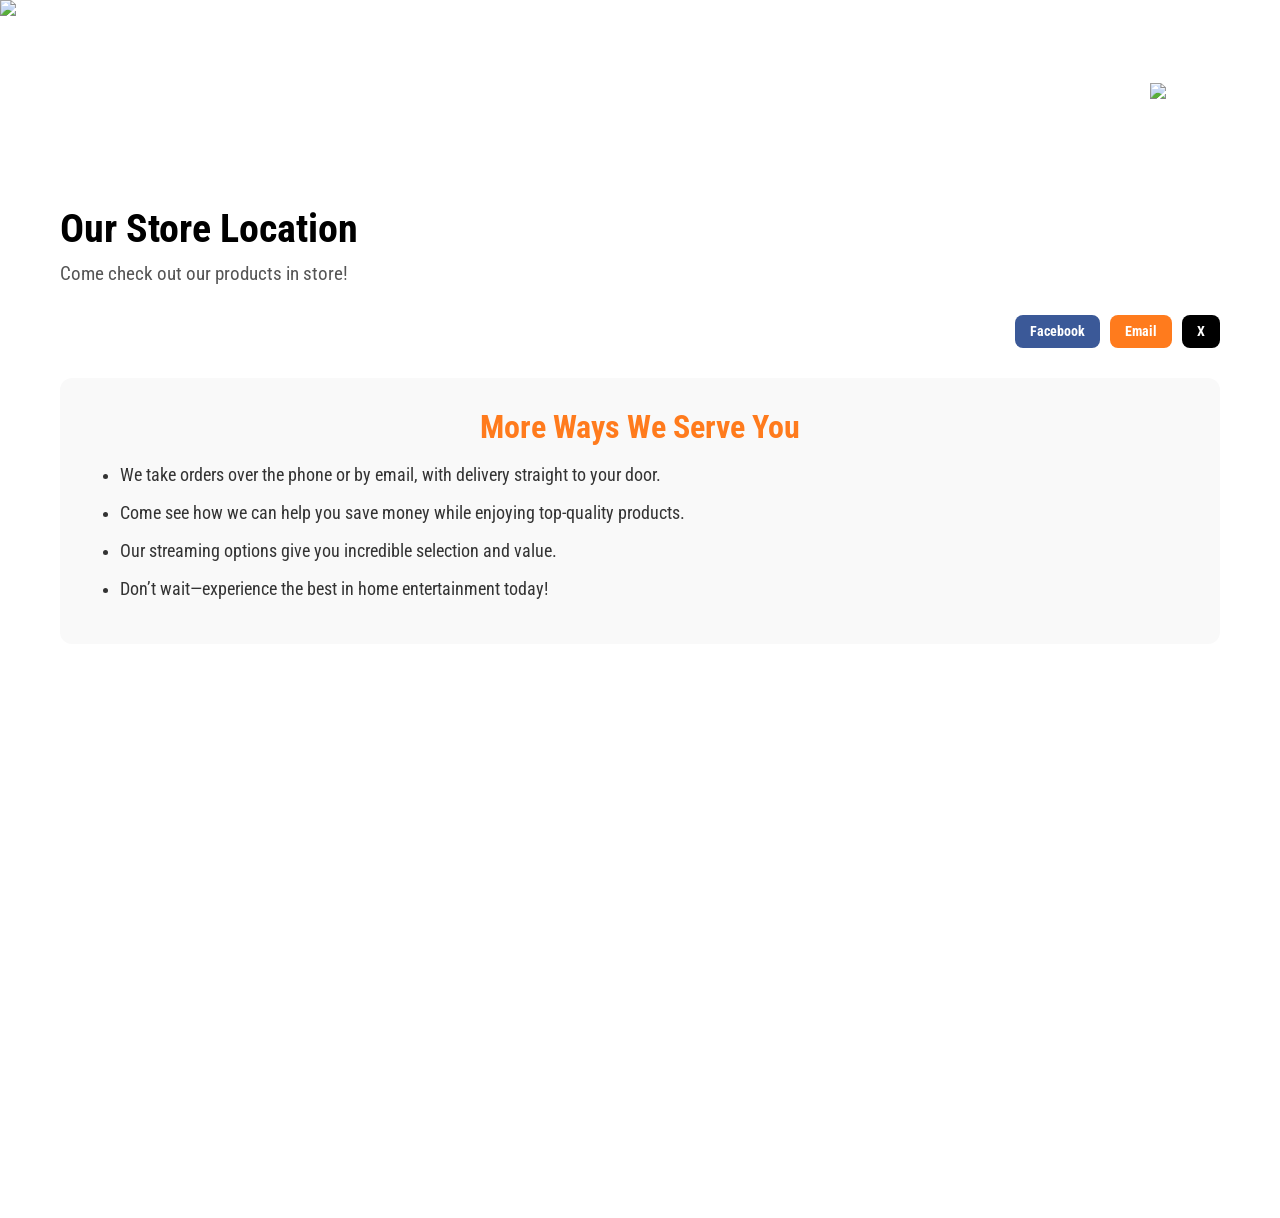
==== index.html @ 9fe16773 "Add files via upload" ====
<!DOCTYPE html>
<html lang="en">
<head>
  <meta charset="UTF-8">
  <meta name="viewport" content="width=device-width, initial-scale=1.0">
  <title>UPR Home Systems</title>

  <!-- Google Font: Roboto Condensed -->
  <link href="https://fonts.googleapis.com/css2?family=Roboto+Condensed:wght@400;700&display=swap" rel="stylesheet">

  <!-- CSS -->
  <link rel="stylesheet" href="style.css">
</head>
<body>

  <!-- HEADER -->
  <header class="header">
    <div class="header-content">

      <!-- LOGO FIXED TOP LEFT -->
      <img src="images/logo.png" alt="UPR Home Systems Logo" class="logo-top-left">

      <!-- HEADER TEXT (NEXT TO LOGO) -->
      <div class="header-left">
        <div class="header-text">
          <h1>UPR Home Systems</h1>
          <p class="slogan">Smart Starts Here</p>
        </div>
      </div>

      <!-- DEVICE IMAGE (RIGHT) -->
      <div class="header-right">
        <img src="images/device.webp" alt="UPR Device" class="device-image">
      </div>

    </div>
  </header>

  <!-- MAIN CONTENT -->
  <main class="main">
    <h2>Our Store Location</h2>
    <p>Come check out our products in store!</p>

    <!-- SOCIAL BUTTONS -->
    <div class="social-buttons">
      <a href="https://www.facebook.com/UPRHome/" target="_blank" class="social-btn facebook">Facebook</a>
      <a href="mailto:info@uprhomesystems.com" class="social-btn email">Email</a>
      <a href="https://x.com/UPRhome" target="_blank" class="social-btn xbtn">X</a>
    </div>

    <!-- INFO SECTION -->
    <section class="info-section">
      <h3>More Ways We Serve You</h3>
      <ul>
        <li>We take orders over the phone or by email, with delivery straight to your door.</li>
        <li>Come see how we can help you save money while enjoying top-quality products.</li>
        <li>Our streaming options give you incredible selection and value.</li>
        <li>Don’t wait—experience the best in home entertainment today!</li>
      </ul>
    </section>

    <!-- Map Section -->
    <div class="map-container">
      <iframe
        src="https://www.google.com/maps/embed?pb=!1m18!1m12!1m3!1d2886.9881131320267!2d-79.88397042346945!3d43.64841565273974!2m3!1f0!2f0!3f0!3m2!1i1024!2i768!4f13.1!3m3!1m2!1s0x882b12ab77e87029%3A0xb8dd70e361a94c1b!2sUPR%20Home%20Entertainment%20Systems!5e0!3m2!1sen!2sca!4v1768614937478!5m2!1sen!2sca"
        width="100%" height="500" style="border:0;" allowfullscreen="" loading="lazy" referrerpolicy="no-referrer-when-downgrade">
      </iframe>
    </div>

  </main>

  <script src="script.js"></script>
</body>
</html>
---- style.css ----
/* RESET DEFAULT STYLES */
* {
  box-sizing: border-box;
  margin: 0;
  padding: 0;
  font-family: 'Roboto Condensed', sans-serif;
}

body {
  margin: 0;
  padding: 0;
}

/* HEADER */
.header {
  background: url('images/Header_background.JPG') no-repeat center center;
  background-size: cover;
  padding: 40px 20px;
  position: relative;
  color: white;
}

/* HEADER CONTENT */
.header-content {
  max-width: 1200px;
  margin: auto;
  display: flex;
  align-items: center;
  justify-content: space-between;
  flex-wrap: wrap;
}

/* LOGO FIXED TOP LEFT */
.logo-top-left {
  position: fixed;
  top: 0;
  left: 0;
  height: 55px;
  width: auto;
  z-index: 1000;
  margin: 0;
  padding: 0;
}

/* HEADER TEXT */
.header-left {
  display: flex;
  align-items: center;
  gap: 15px;
  color: white;
  margin-left: 70px; /* space from logo */
}

.header-text h1 {
  font-weight: 700;
  font-size: 3rem;
}

.slogan {
  font-weight: 400;
  font-size: 1.5rem;
  opacity: 0.9;
}

/* DEVICE IMAGE */
.header-right {
  margin-top: 20px;
}

.device-image {
  max-width: 400px;
  width: 100%;
  height: auto;
}

/* MAIN CONTENT */
.main {
  background: white;
  padding: 40px 20px;
  max-width: 1200px;
  margin: auto;
}

.main h2 {
  margin-bottom: 10px;
  font-size: 2.5rem;
}

.main p {
  margin-bottom: 30px;
  font-size: 1.2rem;
  color: #555;
}

/* SOCIAL BUTTONS */
.social-buttons {
  display: flex;
  justify-content: flex-end; /* aligns to top-right */
  gap: 10px;
  margin-bottom: 20px;
}

.social-btn {
  padding: 8px 15px;
  border-radius: 8px;
  text-decoration: none;
  color: white;
  font-weight: bold;
  font-size: 0.9rem;
  transition: 0.2s ease;
}

/* Facebook */
.social-btn.facebook {
  background: #3b5998;
}

.social-btn.facebook:hover {
  background: #2d4373;
}

/* Email */
.social-btn.email {
  background: #ff7b1d;
}

.social-btn.email:hover {
  background: #e76a00;
}

/* X Button (replacing Twitter) */
.social-btn.xbtn {
  background: #000000; /* black */
}

.social-btn.xbtn:hover {
  background: #222222; /* slightly lighter black on hover */
}

/* INFO SECTION */
.info-section {
  background: #f9f9f9; /* light gray */
  padding: 30px 20px;
  margin-top: 30px;
  border-radius: 12px;
}

.info-section h3 {
  font-size: 2rem;
  margin-bottom: 15px;
  color: #ff7b1d;
  text-align: center;
}

.info-section ul {
  list-style-type: disc;
  padding-left: 40px;
  color: #333;
  font-size: 1.1rem;
  line-height: 1.6;
}

.info-section ul li {
  margin-bottom: 10px;
}

/* MAP SECTION */
.map-container {
  margin-top: 30px;
  border-radius: 12px;
  overflow: hidden;
}

.map-container iframe {
  border: 0;
  width: 100%;
  height: 500px;
  border-radius: 12px;
}

/* MOBILE ADJUSTMENTS */
@media (max-width: 768px) {
  .header-content {
    flex-direction: column;
    align-items: flex-start;
  }

  .header-right {
    margin-top: 30px;
    align-self: center;
  }

  .header-left {
    margin-left: 0;
  }

  .device-image {
    max-width: 300px;
  }

  .main h2 {
    font-size: 2rem;
  }

  .main p {
    font-size: 1rem;
  }

  .social-buttons {
    justify-content: flex-start;
    flex-wrap: wrap;
  }

  .social-btn {
    font-size: 0.8rem;
    padding: 6px 12px;
  }

  .info-section h3 {
    font-size: 1.7rem;
  }

  .info-section ul {
    font-size: 1rem;
    padding-left: 20px;
  }

  .map-container iframe {
    height: 300px;
  }
}
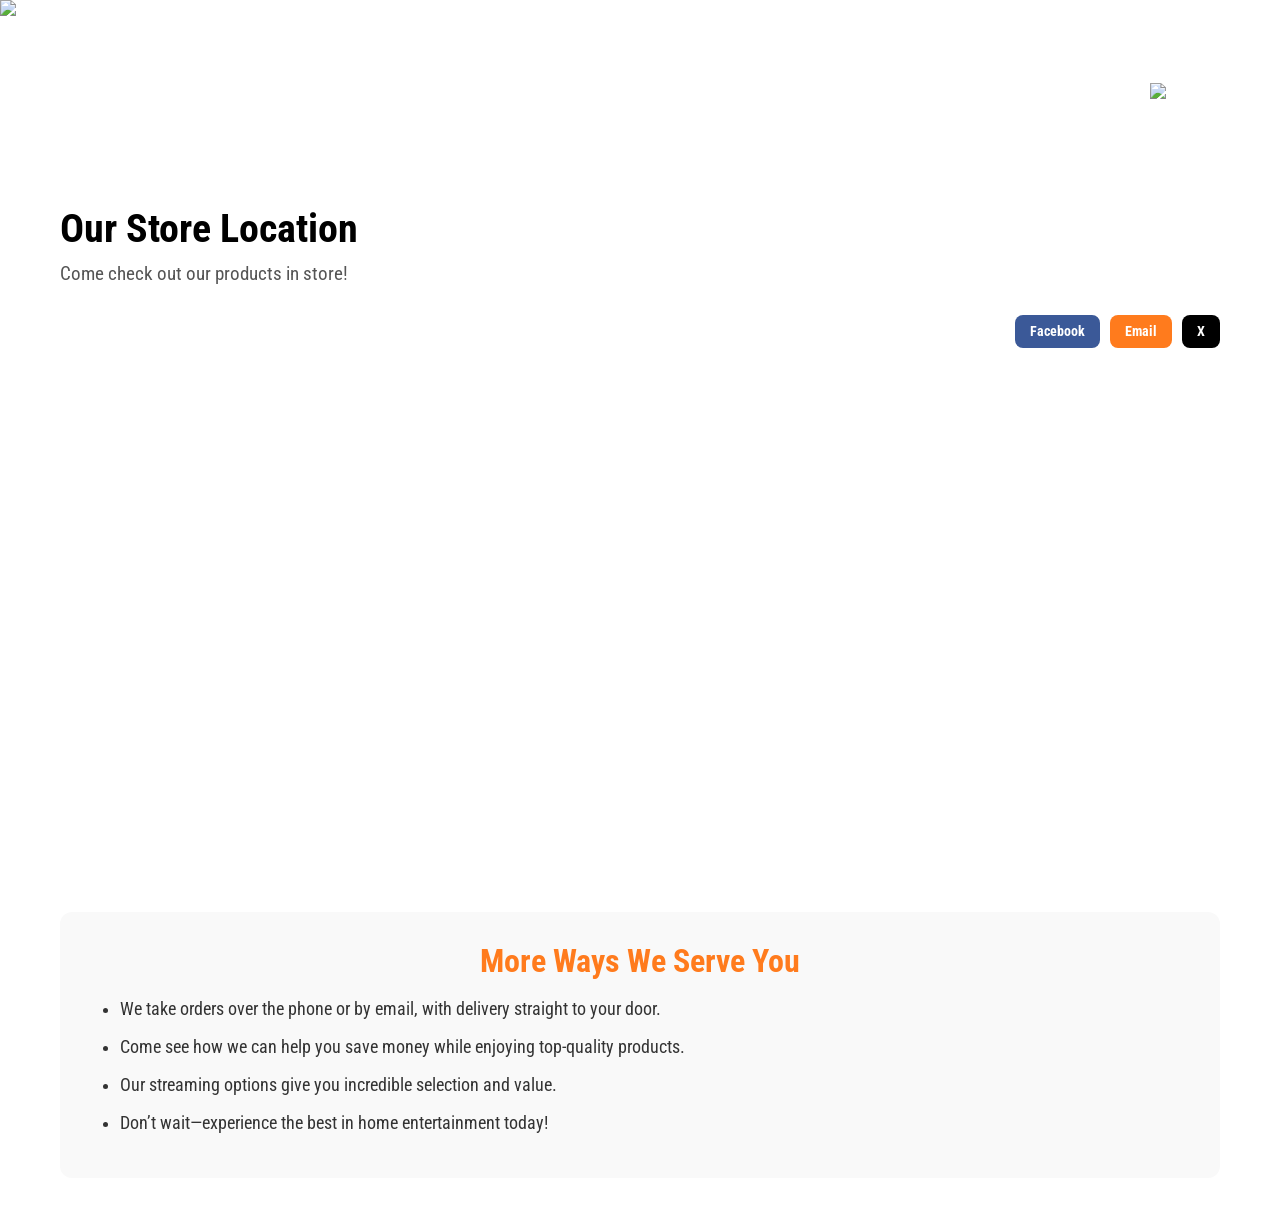
==== commit 806097c0: "1.0" ====
--- a/index.html
+++ b/index.html
@@ -48,6 +48,14 @@
       <a href="https://x.com/UPRhome" target="_blank" class="social-btn xbtn">X</a>
     </div>
 
+    <!-- Map Section -->
+    <div class="map-container">
+      <iframe
+        src="https://www.google.com/maps/embed?pb=!1m18!1m12!1m3!1d2886.9881131320267!2d-79.88397042346945!3d43.64841565273974!2m3!1f0!2f0!3f0!3m2!1i1024!2i768!4f13.1!3m3!1m2!1s0x882b12ab77e87029%3A0xb8dd70e361a94c1b!2sUPR%20Home%20Entertainment%20Systems!5e0!3m2!1sen!2sca!4v1768614937478!5m2!1sen!2sca"
+        width="100%" height="500" style="border:0;" allowfullscreen="" loading="lazy" referrerpolicy="no-referrer-when-downgrade">
+      </iframe>
+    </div>
+
     <!-- INFO SECTION -->
     <section class="info-section">
       <h3>More Ways We Serve You</h3>
@@ -59,14 +67,6 @@
       </ul>
     </section>
 
-    <!-- Map Section -->
-    <div class="map-container">
-      <iframe
-        src="https://www.google.com/maps/embed?pb=!1m18!1m12!1m3!1d2886.9881131320267!2d-79.88397042346945!3d43.64841565273974!2m3!1f0!2f0!3f0!3m2!1i1024!2i768!4f13.1!3m3!1m2!1s0x882b12ab77e87029%3A0xb8dd70e361a94c1b!2sUPR%20Home%20Entertainment%20Systems!5e0!3m2!1sen!2sca!4v1768614937478!5m2!1sen!2sca"
-        width="100%" height="500" style="border:0;" allowfullscreen="" loading="lazy" referrerpolicy="no-referrer-when-downgrade">
-      </iframe>
-    </div>
-
   </main>
 
   <script src="script.js"></script>
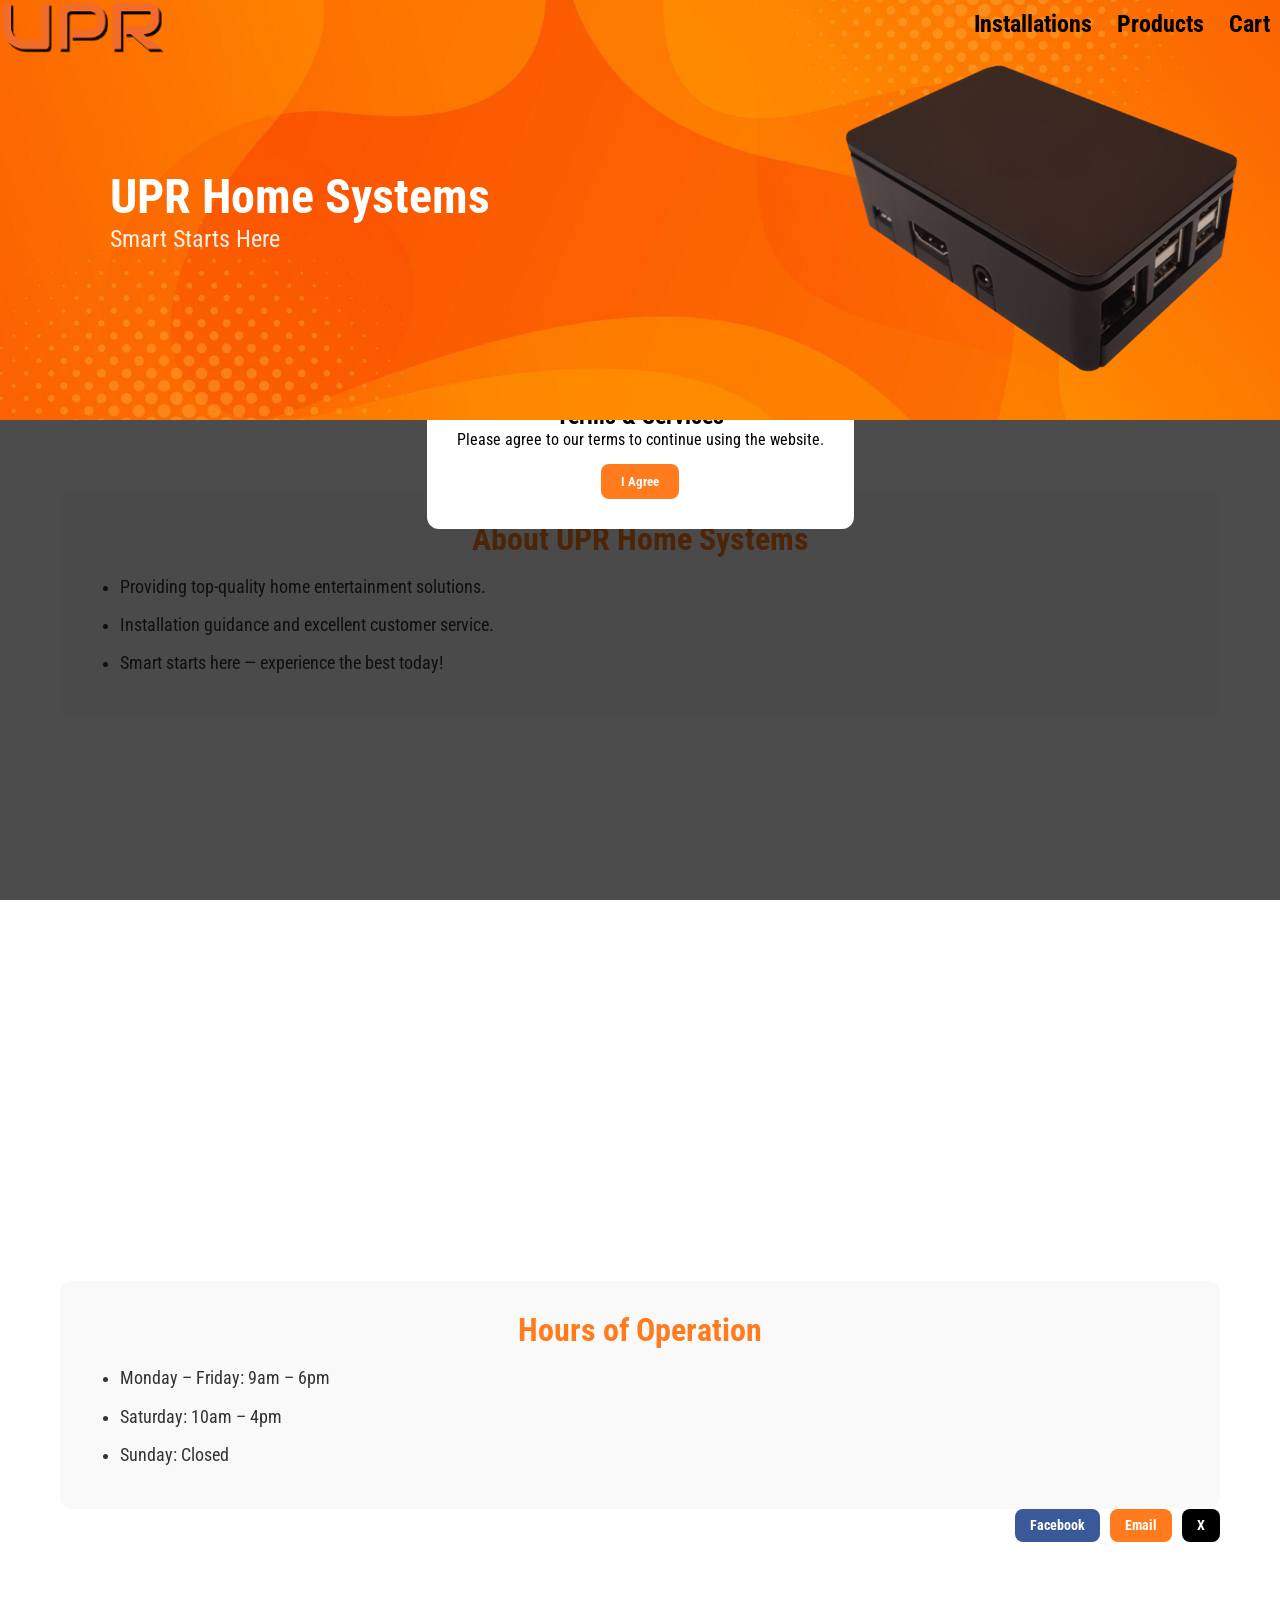
==== commit 5b98cb53: "Add files via upload" ====
--- a/index.html
+++ b/index.html
@@ -5,22 +5,31 @@
   <meta name="viewport" content="width=device-width, initial-scale=1.0">
   <title>UPR Home Systems</title>
 
-  <!-- Google Font: Roboto Condensed -->
+  <!-- Google Font -->
   <link href="https://fonts.googleapis.com/css2?family=Roboto+Condensed:wght@400;700&display=swap" rel="stylesheet">
 
   <!-- CSS -->
-  <link rel="stylesheet" href="style.css">
+  <link rel="stylesheet" href="css/style.css">
 </head>
 <body>
+
+  <!-- TERMS & SERVICES MODAL -->
+  <div id="termsModal" class="modal">
+    <div class="modal-content">
+      <h2>Terms & Services</h2>
+      <p>Please agree to our terms to continue using the website.</p>
+      <button id="agreeBtn">I Agree</button>
+    </div>
+  </div>
 
   <!-- HEADER -->
   <header class="header">
     <div class="header-content">
 
       <!-- LOGO FIXED TOP LEFT -->
-      <img src="images/logo.png" alt="UPR Home Systems Logo" class="logo-top-left">
+      <img src="assets/images/logo.png" alt="UPR Home Systems Logo" class="logo-top-left">
 
-      <!-- HEADER TEXT (NEXT TO LOGO) -->
+      <!-- HEADER TEXT -->
       <div class="header-left">
         <div class="header-text">
           <h1>UPR Home Systems</h1>
@@ -30,16 +39,50 @@
 
       <!-- DEVICE IMAGE (RIGHT) -->
       <div class="header-right">
-        <img src="images/device.webp" alt="UPR Device" class="device-image">
+        <img src="assets/images/device.webp" alt="UPR Device" class="device-image">
       </div>
 
+    </div> <!-- END header-content -->
+
+    <!-- SUBPAGE LINKS TOP RIGHT -->
+    <div class="header-subpages">
+      <a href="installations.html">Installations</a>
+      <a href="products.html">Products</a>
+      <a href="cart.html">Cart</a>
     </div>
+
   </header>
 
   <!-- MAIN CONTENT -->
   <main class="main">
-    <h2>Our Store Location</h2>
-    <p>Come check out our products in store!</p>
+
+    <!-- ABOUT US / HERO -->
+    <section class="info-section">
+      <h3>About UPR Home Systems</h3>
+      <ul>
+        <li>Providing top-quality home entertainment solutions.</li>
+        <li>Installation guidance and excellent customer service.</li>
+        <li>Smart starts here — experience the best today!</li>
+      </ul>
+    </section>
+
+    <!-- OUR STORE + MAP -->
+    <div class="map-container">
+      <iframe
+        src="https://www.google.com/maps/embed?pb=!1m18!1m12!1m3!1d2886.9881131320267!2d-79.88397042346945!3d43.64841565273974!2m3!1f0!2f0!3f0!3m2!1i1024!2i768!4f13.1!3m3!1m2!1s0x882b12ab77e87029%3A0xb8dd70e361a94c1b!2sUPR%20Home%20Entertainment%20Systems!5e0!3m2!1sen!2sca!4v1768614937478!5m2!1sen!2sca"
+        width="100%" height="500" style="border:0;" allowfullscreen="" loading="lazy">
+      </iframe>
+    </div>
+
+    <!-- HOURS -->
+    <section class="info-section">
+      <h3>Hours of Operation</h3>
+      <ul>
+        <li>Monday – Friday: 9am – 6pm</li>
+        <li>Saturday: 10am – 4pm</li>
+        <li>Sunday: Closed</li>
+      </ul>
+    </section>
 
     <!-- SOCIAL BUTTONS -->
     <div class="social-buttons">
@@ -48,27 +91,9 @@
       <a href="https://x.com/UPRhome" target="_blank" class="social-btn xbtn">X</a>
     </div>
 
-    <!-- Map Section -->
-    <div class="map-container">
-      <iframe
-        src="https://www.google.com/maps/embed?pb=!1m18!1m12!1m3!1d2886.9881131320267!2d-79.88397042346945!3d43.64841565273974!2m3!1f0!2f0!3f0!3m2!1i1024!2i768!4f13.1!3m3!1m2!1s0x882b12ab77e87029%3A0xb8dd70e361a94c1b!2sUPR%20Home%20Entertainment%20Systems!5e0!3m2!1sen!2sca!4v1768614937478!5m2!1sen!2sca"
-        width="100%" height="500" style="border:0;" allowfullscreen="" loading="lazy" referrerpolicy="no-referrer-when-downgrade">
-      </iframe>
-    </div>
-
-    <!-- INFO SECTION -->
-    <section class="info-section">
-      <h3>More Ways We Serve You</h3>
-      <ul>
-        <li>We take orders over the phone or by email, with delivery straight to your door.</li>
-        <li>Come see how we can help you save money while enjoying top-quality products.</li>
-        <li>Our streaming options give you incredible selection and value.</li>
-        <li>Don’t wait—experience the best in home entertainment today!</li>
-      </ul>
-    </section>
-
   </main>
 
-  <script src="script.js"></script>
+  <!-- JS -->
+  <script src="js/script.js"></script>
 </body>
-</html>
+</html>
--- a/css/style.css
+++ b/css/style.css
@@ -0,0 +1,329 @@
+/* RESET DEFAULT STYLES */
+* {
+  box-sizing: border-box;
+  margin: 0;
+  padding: 0;
+  font-family: 'Roboto Condensed', sans-serif;
+}
+
+body {
+  margin: 0;
+  padding: 0;
+}
+
+/* HEADER */
+.header {
+  background: url('../assets/images/Header_background.jpg') no-repeat center center;
+  background-size: cover;
+  padding: 40px 20px;
+  position: relative;
+  color: white;
+}
+
+/* HEADER CONTENT */
+.header-content {
+  max-width: 1200px;
+  margin: auto;
+  display: flex;
+  align-items: center;
+  justify-content: space-between;
+  flex-wrap: wrap;
+  position: relative;
+}
+
+/* LOGO FIXED TOP LEFT */
+.logo-top-left {
+  position: fixed;
+  top: 0;
+  left: 0;
+  height: 55px;
+  width: auto;
+  z-index: 1000;
+  margin: 0;
+  padding: 0;
+}
+
+/* HEADER TEXT */
+.header-left {
+  display: flex;
+  align-items: center;
+  gap: 15px;
+  color: white;
+  margin-left: 70px;
+}
+
+.header-text h1 {
+  font-weight: 700;
+  font-size: 3rem;
+}
+
+.slogan {
+  font-weight: 400;
+  font-size: 1.5rem;
+  opacity: 0.9;
+}
+
+/* DEVICE IMAGE */
+.header-right {
+  margin-top: 20px;
+}
+
+.device-image {
+  max-width: 400px;
+  width: 100%;
+  height: auto;
+}
+
+/* SUBPAGE LINKS TOP RIGHT */
+.header-subpages {
+  position: absolute;
+  top: 10px;
+  right: 10px;
+  display: flex;
+  gap: 25px;
+  z-index: 1001;
+}
+
+.header-subpages a {
+  color: black;
+  font-weight: bold;
+  text-decoration: none;
+  font-size: 1.5rem;
+  transition: 0.2s;
+}
+
+.header-subpages a:hover {
+  text-decoration: underline;
+}
+
+/* MAIN CONTENT */
+.main {
+  background: white;
+  padding: 40px 20px;
+  max-width: 1200px;
+  margin: auto;
+}
+
+.main h2 {
+  margin-bottom: 10px;
+  font-size: 2.5rem;
+}
+
+.main p {
+  margin-bottom: 30px;
+  font-size: 1.2rem;
+  color: #555;
+}
+
+/* SOCIAL BUTTONS */
+.social-buttons {
+  display: flex;
+  justify-content: flex-end;
+  gap: 10px;
+  margin-bottom: 20px;
+}
+
+.social-btn {
+  padding: 8px 15px;
+  border-radius: 8px;
+  text-decoration: none;
+  color: white;
+  font-weight: bold;
+  font-size: 0.9rem;
+  transition: 0.2s ease;
+}
+
+.social-btn.facebook {
+  background: #3b5998;
+}
+
+.social-btn.facebook:hover {
+  background: #2d4373;
+}
+
+.social-btn.email {
+  background: #ff7b1d;
+}
+
+.social-btn.email:hover {
+  background: #e76a00;
+}
+
+.social-btn.xbtn {
+  background: #000000;
+}
+
+.social-btn.xbtn:hover {
+  background: #222222;
+}
+
+/* INFO SECTION */
+.info-section {
+  background: #f9f9f9;
+  padding: 30px 20px;
+  margin-top: 30px;
+  border-radius: 12px;
+}
+
+.info-section h3 {
+  font-size: 2rem;
+  margin-bottom: 15px;
+  color: #ff7b1d;
+  text-align: center;
+}
+
+.info-section ul {
+  list-style-type: disc;
+  padding-left: 40px;
+  color: #333;
+  font-size: 1.1rem;
+  line-height: 1.6;
+}
+
+.info-section ul li {
+  margin-bottom: 10px;
+}
+
+/* MAP SECTION */
+.map-container {
+  margin-top: 30px;
+  border-radius: 12px;
+  overflow: hidden;
+}
+
+.map-container iframe {
+  border: 0;
+  width: 100%;
+  height: 500px;
+  border-radius: 12px;
+}
+
+/* TERMS MODAL */
+.modal {
+  display: none;
+  position: fixed;
+  top:0;
+  left:0;
+  width:100%;
+  height:100%;
+  background: rgba(0,0,0,0.7);
+  justify-content: center;
+  align-items: center;
+  display: flex;
+}
+
+.modal-content {
+  background: white;
+  padding: 30px;
+  text-align: center;
+  border-radius: 12px;
+}
+
+.modal-content button {
+  padding: 10px 20px;
+  margin-top: 15px;
+  border: none;
+  background: #ff7b1d;
+  color: white;
+  font-weight: bold;
+  cursor: pointer;
+  border-radius: 8px;
+}
+
+.modal-content button:hover {
+  background: #e76a00;
+}
+
+/* MOBILE ADJUSTMENTS */
+@media (max-width: 768px) {
+  .header-content {
+    flex-direction: column;
+    align-items: flex-start;
+  }
+
+  .header-right {
+    margin-top: 30px;
+    align-self: center;
+  }
+
+  .header-left {
+    margin-left: 0;
+  }
+
+  .device-image {
+    max-width: 300px;
+  }
+
+  .main h2 {
+    font-size: 2rem;
+  }
+
+  .main p {
+    font-size: 1rem;
+  }
+
+  .social-buttons {
+    justify-content: flex-start;
+    flex-wrap: wrap;
+  }
+
+  .social-btn {
+    font-size: 0.8rem;
+    padding: 6px 12px;
+  }
+
+  .info-section h3 {
+    font-size: 1.7rem;
+  }
+
+  .info-section ul {
+    font-size: 1rem;
+    padding-left: 20px;
+  }
+
+  .map-container iframe {
+    height: 300px;
+  }
+}
+
+/* PRODUCTS GRID */
+.product-grid {
+  display: grid;
+  grid-template-columns: repeat(3, 1fr);
+  gap: 20px 100px; /* vertical gap | horizontal gap */
+  margin-top: 40px;
+}
+
+/* PRODUCT CARD */
+.product-card {
+  border: 1px solid #ccc;
+  border-radius: 12px;
+  padding: 15px;
+  text-align: center;
+  background: white;
+}
+
+.product-card img {
+  max-width: 100%;
+  height: auto;
+  margin-bottom: 10px;
+}
+
+.product-card h4 {
+  font-size: 1.2rem;
+  font-weight: bold;
+  margin-bottom: 5px;
+}
+
+.product-card p {
+  font-size: 1rem;
+  color: #555;
+}
+
+/* MOBILE ADJUSTMENTS FOR PRODUCTS */
+@media (max-width: 768px) {
+  .product-grid {
+    grid-template-columns: repeat(1, 1fr); /* 1 per row on mobile */
+    gap: 20px 20px; /* smaller horizontal gap */
+  }
+}
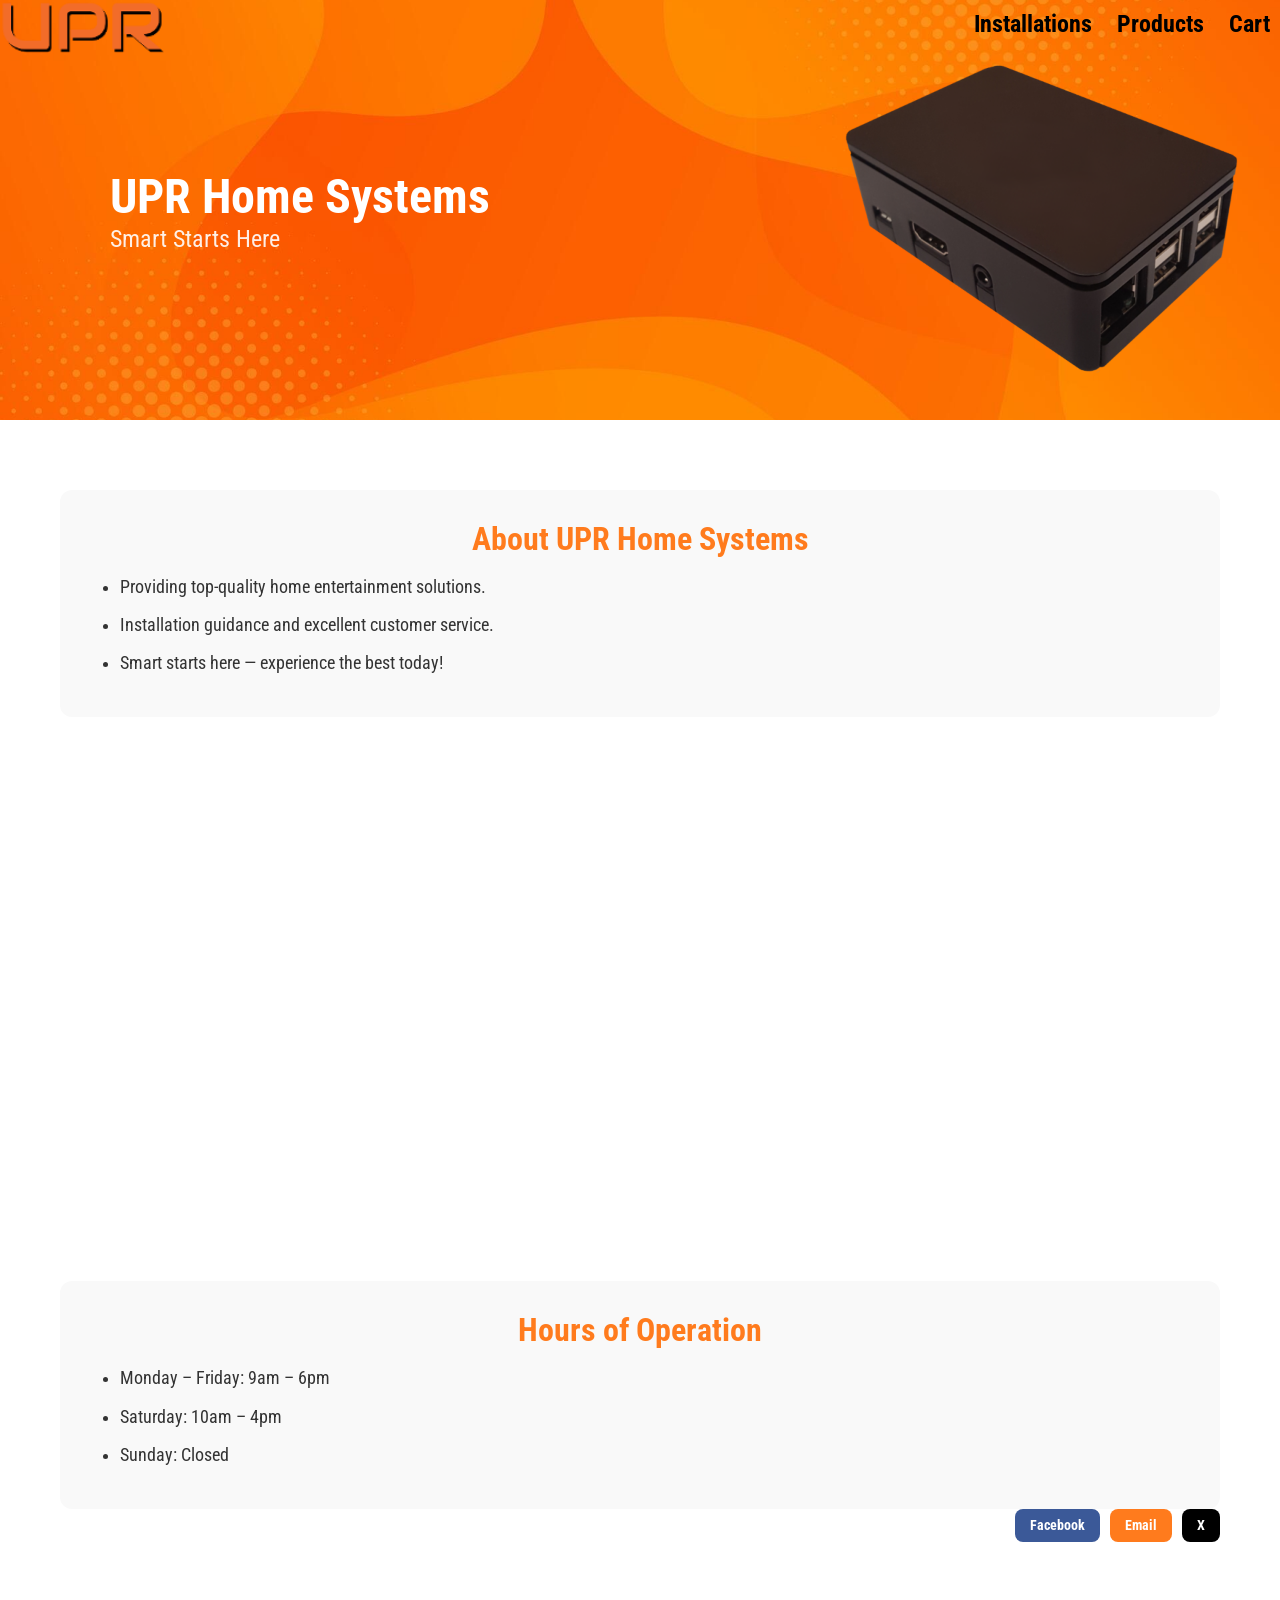
==== commit dd653e35: "Fix cart wiring, modal behavior, and mobile product layout" ====
--- a/index.html
+++ b/index.html
@@ -1,99 +1,99 @@
-<!DOCTYPE html>
-<html lang="en">
-<head>
-  <meta charset="UTF-8">
-  <meta name="viewport" content="width=device-width, initial-scale=1.0">
-  <title>UPR Home Systems</title>
-
-  <!-- Google Font -->
-  <link href="https://fonts.googleapis.com/css2?family=Roboto+Condensed:wght@400;700&display=swap" rel="stylesheet">
-
-  <!-- CSS -->
-  <link rel="stylesheet" href="css/style.css">
-</head>
-<body>
-
-  <!-- TERMS & SERVICES MODAL -->
-  <div id="termsModal" class="modal">
-    <div class="modal-content">
-      <h2>Terms & Services</h2>
-      <p>Please agree to our terms to continue using the website.</p>
-      <button id="agreeBtn">I Agree</button>
-    </div>
-  </div>
-
-  <!-- HEADER -->
-  <header class="header">
-    <div class="header-content">
-
-      <!-- LOGO FIXED TOP LEFT -->
-      <img src="assets/images/logo.png" alt="UPR Home Systems Logo" class="logo-top-left">
-
-      <!-- HEADER TEXT -->
-      <div class="header-left">
-        <div class="header-text">
-          <h1>UPR Home Systems</h1>
-          <p class="slogan">Smart Starts Here</p>
-        </div>
-      </div>
-
-      <!-- DEVICE IMAGE (RIGHT) -->
-      <div class="header-right">
-        <img src="assets/images/device.webp" alt="UPR Device" class="device-image">
-      </div>
-
-    </div> <!-- END header-content -->
-
-    <!-- SUBPAGE LINKS TOP RIGHT -->
-    <div class="header-subpages">
-      <a href="installations.html">Installations</a>
-      <a href="products.html">Products</a>
-      <a href="cart.html">Cart</a>
-    </div>
-
-  </header>
-
-  <!-- MAIN CONTENT -->
-  <main class="main">
-
-    <!-- ABOUT US / HERO -->
-    <section class="info-section">
-      <h3>About UPR Home Systems</h3>
-      <ul>
-        <li>Providing top-quality home entertainment solutions.</li>
-        <li>Installation guidance and excellent customer service.</li>
-        <li>Smart starts here — experience the best today!</li>
-      </ul>
-    </section>
-
-    <!-- OUR STORE + MAP -->
-    <div class="map-container">
-      <iframe
-        src="https://www.google.com/maps/embed?pb=!1m18!1m12!1m3!1d2886.9881131320267!2d-79.88397042346945!3d43.64841565273974!2m3!1f0!2f0!3f0!3m2!1i1024!2i768!4f13.1!3m3!1m2!1s0x882b12ab77e87029%3A0xb8dd70e361a94c1b!2sUPR%20Home%20Entertainment%20Systems!5e0!3m2!1sen!2sca!4v1768614937478!5m2!1sen!2sca"
-        width="100%" height="500" style="border:0;" allowfullscreen="" loading="lazy">
-      </iframe>
-    </div>
-
-    <!-- HOURS -->
-    <section class="info-section">
-      <h3>Hours of Operation</h3>
-      <ul>
-        <li>Monday – Friday: 9am – 6pm</li>
-        <li>Saturday: 10am – 4pm</li>
-        <li>Sunday: Closed</li>
-      </ul>
-    </section>
-
-    <!-- SOCIAL BUTTONS -->
-    <div class="social-buttons">
-      <a href="https://www.facebook.com/UPRHome/" target="_blank" class="social-btn facebook">Facebook</a>
-      <a href="mailto:info@uprhomesystems.com" class="social-btn email">Email</a>
-      <a href="https://x.com/UPRhome" target="_blank" class="social-btn xbtn">X</a>
-    </div>
-
-  </main>
-
-  <!-- JS -->
-  <script src="js/script.js"></script>
-</body>
+<!DOCTYPE html>
+<html lang="en">
+<head>
+  <meta charset="UTF-8">
+  <meta name="viewport" content="width=device-width, initial-scale=1.0">
+  <title>UPR Home Systems</title>
+
+  <!-- Google Font -->
+  <link href="https://fonts.googleapis.com/css2?family=Roboto+Condensed:wght@400;700&display=swap" rel="stylesheet">
+
+  <!-- CSS -->
+  <link rel="stylesheet" href="css/style.css">
+</head>
+<body>
+
+  <!-- TERMS & SERVICES MODAL -->
+  <div id="termsModal" class="modal">
+    <div class="modal-content">
+      <h2>Terms & Services</h2>
+      <p>Please agree to our terms to continue using the website.</p>
+      <button id="agreeBtn">I Agree</button>
+    </div>
+  </div>
+
+  <!-- HEADER -->
+  <header class="header">
+    <div class="header-content">
+
+      <!-- LOGO FIXED TOP LEFT -->
+      <img src="assets/images/logo.png" alt="UPR Home Systems Logo" class="logo-top-left">
+
+      <!-- HEADER TEXT -->
+      <div class="header-left">
+        <div class="header-text">
+          <h1>UPR Home Systems</h1>
+          <p class="slogan">Smart Starts Here</p>
+        </div>
+      </div>
+
+      <!-- DEVICE IMAGE (RIGHT) -->
+      <div class="header-right">
+        <img src="assets/images/device.webp" alt="UPR Device" class="device-image">
+      </div>
+
+    </div> <!-- END header-content -->
+
+    <!-- SUBPAGE LINKS TOP RIGHT -->
+    <div class="header-subpages">
+      <a href="installations.html">Installations</a>
+      <a href="products.html">Products</a>
+      <a href="cart.html">Cart</a>
+    </div>
+
+  </header>
+
+  <!-- MAIN CONTENT -->
+  <main class="main">
+
+    <!-- ABOUT US / HERO -->
+    <section class="info-section">
+      <h3>About UPR Home Systems</h3>
+      <ul>
+        <li>Providing top-quality home entertainment solutions.</li>
+        <li>Installation guidance and excellent customer service.</li>
+        <li>Smart starts here — experience the best today!</li>
+      </ul>
+    </section>
+
+    <!-- OUR STORE + MAP -->
+    <div class="map-container">
+      <iframe
+        src="https://www.google.com/maps/embed?pb=!1m18!1m12!1m3!1d2886.9881131320267!2d-79.88397042346945!3d43.64841565273974!2m3!1f0!2f0!3f0!3m2!1i1024!2i768!4f13.1!3m3!1m2!1s0x882b12ab77e87029%3A0xb8dd70e361a94c1b!2sUPR%20Home%20Entertainment%20Systems!5e0!3m2!1sen!2sca!4v1768614937478!5m2!1sen!2sca"
+        width="100%" height="500" style="border:0;" allowfullscreen="" loading="lazy">
+      </iframe>
+    </div>
+
+    <!-- HOURS -->
+    <section class="info-section">
+      <h3>Hours of Operation</h3>
+      <ul>
+        <li>Monday – Friday: 9am – 6pm</li>
+        <li>Saturday: 10am – 4pm</li>
+        <li>Sunday: Closed</li>
+      </ul>
+    </section>
+
+    <!-- SOCIAL BUTTONS -->
+    <div class="social-buttons">
+      <a href="https://www.facebook.com/UPRHome/" target="_blank" rel="noopener noreferrer" class="social-btn facebook">Facebook</a>
+      <a href="mailto:info@uprhomesystems.com" class="social-btn email">Email</a>
+      <a href="https://x.com/UPRhome" target="_blank" rel="noopener noreferrer" class="social-btn xbtn">X</a>
+    </div>
+
+  </main>
+
+  <!-- JS -->
+  <script src="js/script.js"></script>
+</body>
 </html>
--- a/css/style.css
+++ b/css/style.css
@@ -199,18 +199,17 @@
 }
 
 /* TERMS MODAL */
-.modal {
-  display: none;
+.modal {
+  display: none;
   position: fixed;
   top:0;
   left:0;
   width:100%;
   height:100%;
-  background: rgba(0,0,0,0.7);
-  justify-content: center;
-  align-items: center;
-  display: flex;
-}
+  background: rgba(0,0,0,0.7);
+  justify-content: center;
+  align-items: center;
+}
 
 .modal-content {
   background: white;
@@ -326,4 +325,4 @@
     grid-template-columns: repeat(1, 1fr); /* 1 per row on mobile */
     gap: 20px 20px; /* smaller horizontal gap */
   }
-}+}
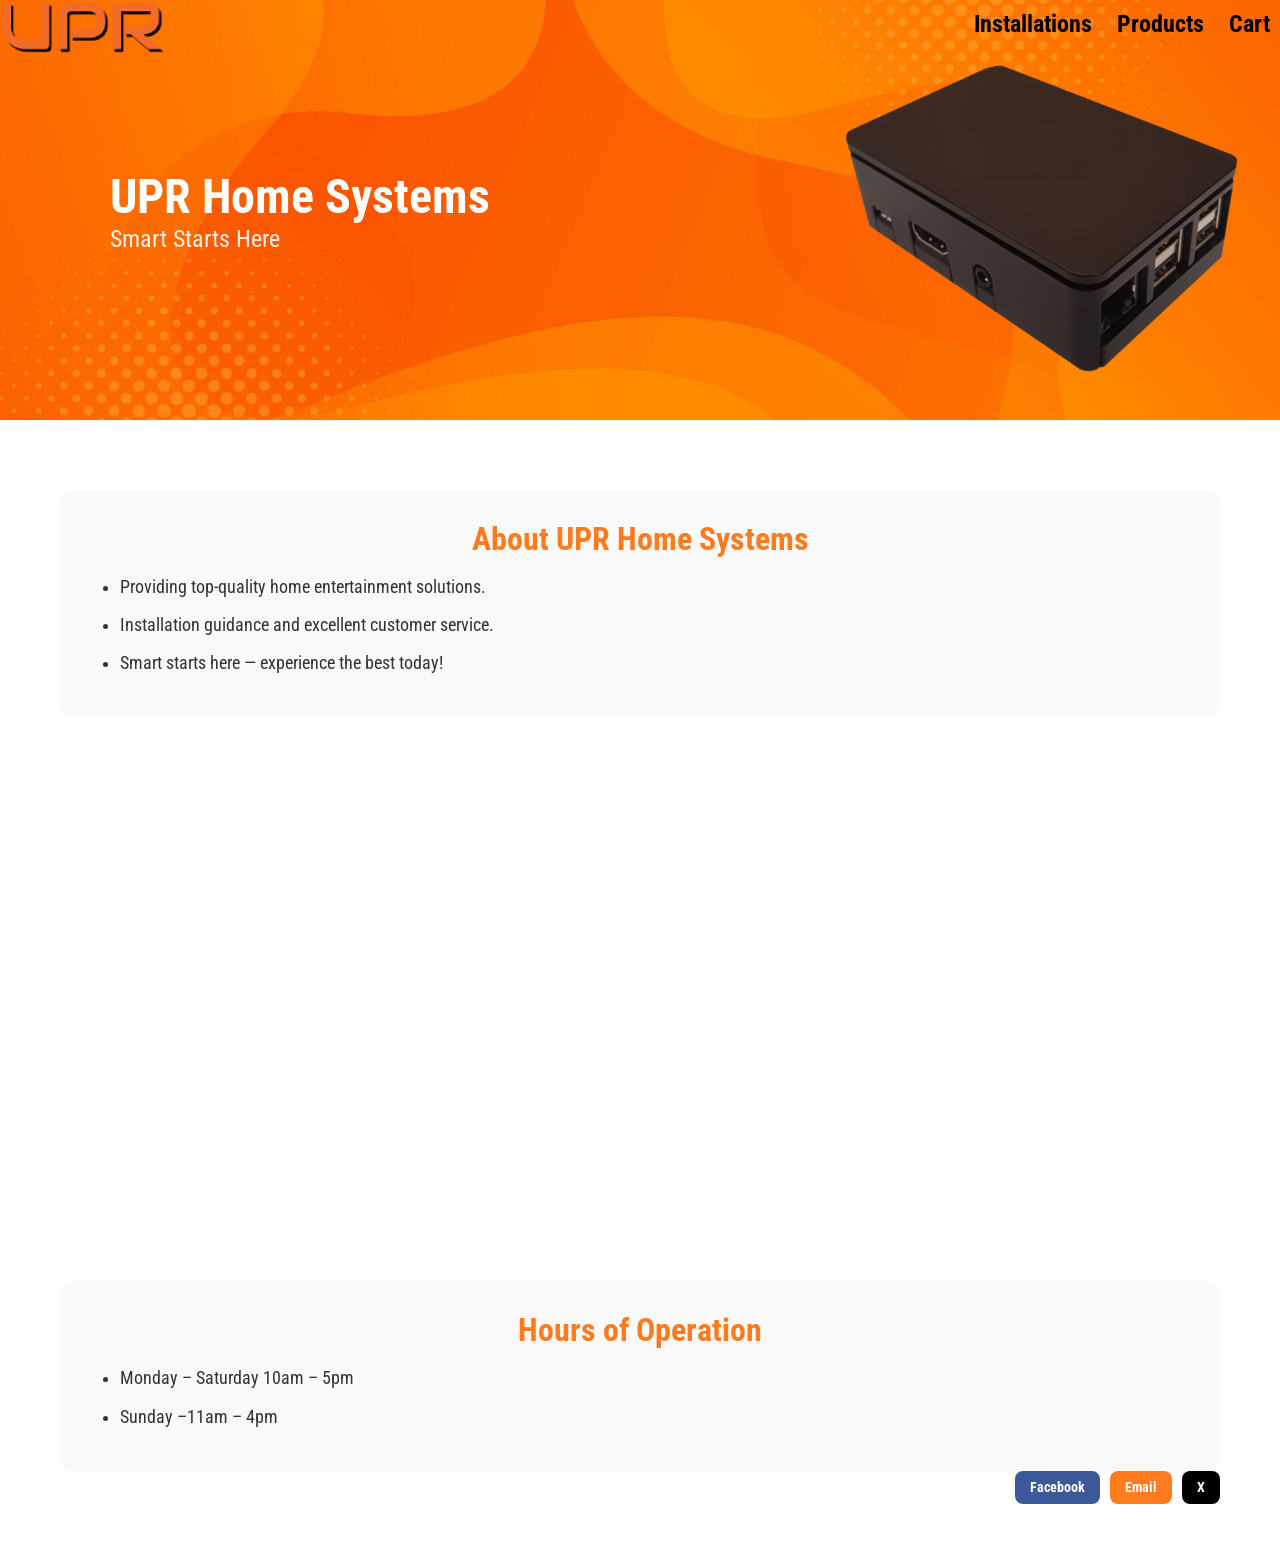
==== commit 9ab40eb6: "Add files via upload" ====
--- a/index.html
+++ b/index.html
@@ -1,99 +1,89 @@
-<!DOCTYPE html>
-<html lang="en">
-<head>
-  <meta charset="UTF-8">
-  <meta name="viewport" content="width=device-width, initial-scale=1.0">
-  <title>UPR Home Systems</title>
-
-  <!-- Google Font -->
-  <link href="https://fonts.googleapis.com/css2?family=Roboto+Condensed:wght@400;700&display=swap" rel="stylesheet">
-
-  <!-- CSS -->
-  <link rel="stylesheet" href="css/style.css">
-</head>
-<body>
-
-  <!-- TERMS & SERVICES MODAL -->
-  <div id="termsModal" class="modal">
-    <div class="modal-content">
-      <h2>Terms & Services</h2>
-      <p>Please agree to our terms to continue using the website.</p>
-      <button id="agreeBtn">I Agree</button>
-    </div>
-  </div>
-
-  <!-- HEADER -->
-  <header class="header">
-    <div class="header-content">
-
-      <!-- LOGO FIXED TOP LEFT -->
-      <img src="assets/images/logo.png" alt="UPR Home Systems Logo" class="logo-top-left">
-
-      <!-- HEADER TEXT -->
-      <div class="header-left">
-        <div class="header-text">
-          <h1>UPR Home Systems</h1>
-          <p class="slogan">Smart Starts Here</p>
-        </div>
-      </div>
-
-      <!-- DEVICE IMAGE (RIGHT) -->
-      <div class="header-right">
-        <img src="assets/images/device.webp" alt="UPR Device" class="device-image">
-      </div>
-
-    </div> <!-- END header-content -->
-
-    <!-- SUBPAGE LINKS TOP RIGHT -->
-    <div class="header-subpages">
-      <a href="installations.html">Installations</a>
-      <a href="products.html">Products</a>
-      <a href="cart.html">Cart</a>
-    </div>
-
-  </header>
-
-  <!-- MAIN CONTENT -->
-  <main class="main">
-
-    <!-- ABOUT US / HERO -->
-    <section class="info-section">
-      <h3>About UPR Home Systems</h3>
-      <ul>
-        <li>Providing top-quality home entertainment solutions.</li>
-        <li>Installation guidance and excellent customer service.</li>
-        <li>Smart starts here — experience the best today!</li>
-      </ul>
-    </section>
-
-    <!-- OUR STORE + MAP -->
-    <div class="map-container">
-      <iframe
-        src="https://www.google.com/maps/embed?pb=!1m18!1m12!1m3!1d2886.9881131320267!2d-79.88397042346945!3d43.64841565273974!2m3!1f0!2f0!3f0!3m2!1i1024!2i768!4f13.1!3m3!1m2!1s0x882b12ab77e87029%3A0xb8dd70e361a94c1b!2sUPR%20Home%20Entertainment%20Systems!5e0!3m2!1sen!2sca!4v1768614937478!5m2!1sen!2sca"
-        width="100%" height="500" style="border:0;" allowfullscreen="" loading="lazy">
-      </iframe>
-    </div>
-
-    <!-- HOURS -->
-    <section class="info-section">
-      <h3>Hours of Operation</h3>
-      <ul>
-        <li>Monday – Friday: 9am – 6pm</li>
-        <li>Saturday: 10am – 4pm</li>
-        <li>Sunday: Closed</li>
-      </ul>
-    </section>
-
-    <!-- SOCIAL BUTTONS -->
-    <div class="social-buttons">
-      <a href="https://www.facebook.com/UPRHome/" target="_blank" rel="noopener noreferrer" class="social-btn facebook">Facebook</a>
-      <a href="mailto:info@uprhomesystems.com" class="social-btn email">Email</a>
-      <a href="https://x.com/UPRhome" target="_blank" rel="noopener noreferrer" class="social-btn xbtn">X</a>
-    </div>
-
-  </main>
-
-  <!-- JS -->
-  <script src="js/script.js"></script>
-</body>
+<!DOCTYPE html>
+<html lang="en">
+<head>
+  <meta charset="UTF-8">
+  <meta name="viewport" content="width=device-width, initial-scale=1.0">
+  <title>UPR Home Systems</title>
+
+  <!-- Google Font -->
+  <link href="https://fonts.googleapis.com/css2?family=Roboto+Condensed:wght@400;700&display=swap" rel="stylesheet">
+
+  <!-- CSS -->
+  <link rel="stylesheet" href="css/style.css">
+</head>
+<body>
+
+  <!-- HEADER -->
+  <header class="header">
+    <div class="header-content">
+
+      <!-- LOGO FIXED TOP LEFT -->
+      <img src="assets/images/logo.png" alt="UPR Home Systems Logo" class="logo-top-left">
+
+      <!-- HEADER TEXT -->
+      <div class="header-left">
+        <div class="header-text">
+          <h1>UPR Home Systems</h1>
+          <p class="slogan">Smart Starts Here</p>
+        </div>
+      </div>
+
+      <!-- DEVICE IMAGE (RIGHT) -->
+      <div class="header-right">
+        <img src="assets/images/device.webp" alt="UPR Device" class="device-image">
+      </div>
+
+    </div> <!-- END header-content -->
+
+    <!-- SUBPAGE LINKS TOP RIGHT -->
+    <div class="header-subpages">
+      <a href="installations.html">Installations</a>
+      <a href="products.html">Products</a>
+      <a href="cart.html">Cart</a>
+    </div>
+
+  </header>
+
+  <!-- MAIN CONTENT -->
+  <main class="main">
+
+    <!-- ABOUT US / HERO -->
+    <section class="info-section">
+      <h3>About UPR Home Systems</h3>
+      <ul>
+        <li>Providing top-quality home entertainment solutions.</li>
+        <li>Installation guidance and excellent customer service.</li>
+        <li>Smart starts here — experience the best today!</li>
+      </ul>
+    </section>
+
+    <!-- OUR STORE + MAP -->
+    <div class="map-container">
+      <iframe
+        src="https://www.google.com/maps/embed?pb=!1m18!1m12!1m3!1d2886.9881131320267!2d-79.88397042346945!3d43.64841565273974!2m3!1f0!2f0!3f0!3m2!1i1024!2i768!4f13.1!3m3!1m2!1s0x882b12ab77e87029%3A0xb8dd70e361a94c1b!2sUPR%20Home%20Entertainment%20Systems!5e0!3m2!1sen!2sca!4v1768614937478!5m2!1sen!2sca"
+        width="100%" height="500" style="border:0;" allowfullscreen="" loading="lazy">
+      </iframe>
+    </div>
+
+    <!-- HOURS -->
+    <section class="info-section">
+      <h3>Hours of Operation</h3>
+      <ul>
+        <li>Monday – Saturday 10am – 5pm</li>
+        <li>Sunday –11am – 4pm</li>
+      </ul>
+    </section>
+
+    <!-- SOCIAL BUTTONS -->
+    <div class="social-buttons">
+      <a href="https://www.facebook.com/UPRHome/" target="_blank" rel="noopener noreferrer" class="social-btn facebook">Facebook</a>
+      <a href="mailto:info@uprhomesystems.com" class="social-btn email">Email</a>
+      <a href="https://x.com/UPRhome" target="_blank" rel="noopener noreferrer" class="social-btn xbtn">X</a>
+    </div>
+
+  </main>
+
+  <!-- JS -->
+  <script src="js/script.js"></script>
+</body>
 </html>
--- a/css/style.css
+++ b/css/style.css
@@ -198,41 +198,6 @@
   border-radius: 12px;
 }
 
-/* TERMS MODAL */
-.modal {
-  display: none;
-  position: fixed;
-  top:0;
-  left:0;
-  width:100%;
-  height:100%;
-  background: rgba(0,0,0,0.7);
-  justify-content: center;
-  align-items: center;
-}
-
-.modal-content {
-  background: white;
-  padding: 30px;
-  text-align: center;
-  border-radius: 12px;
-}
-
-.modal-content button {
-  padding: 10px 20px;
-  margin-top: 15px;
-  border: none;
-  background: #ff7b1d;
-  color: white;
-  font-weight: bold;
-  cursor: pointer;
-  border-radius: 8px;
-}
-
-.modal-content button:hover {
-  background: #e76a00;
-}
-
 /* MOBILE ADJUSTMENTS */
 @media (max-width: 768px) {
   .header-content {
@@ -325,4 +290,137 @@
     grid-template-columns: repeat(1, 1fr); /* 1 per row on mobile */
     gap: 20px 20px; /* smaller horizontal gap */
   }
-}
+}
+
+/* CART PAGE */
+.cart-content-wrap {
+  min-height: 60vh;
+  padding: 20px;
+}
+
+.cart-panel {
+  max-width: 900px;
+  margin: 0 auto;
+}
+
+.cart-header-row {
+  display: flex;
+  justify-content: space-between;
+  align-items: center;
+  flex-wrap: wrap;
+  gap: 10px;
+}
+
+.cart-total {
+  font-weight: 700;
+}
+
+.cart-items-list {
+  list-style: none;
+  padding: 0;
+  margin-top: 15px;
+}
+
+.cart-item-row {
+  display: flex;
+  justify-content: space-between;
+  gap: 20px;
+  padding: 10px 0;
+  border-bottom: 1px solid #eee;
+}
+
+.cart-item-main {
+  min-width: 0;
+}
+
+.cart-item-name {
+  display: block;
+  color: #111;
+  margin-bottom: 4px;
+}
+
+.cart-item-meta {
+  display: block;
+  color: #555;
+  font-size: 0.95rem;
+  overflow-wrap: anywhere;
+}
+
+
+.cart-summary {
+  margin-top: 16px;
+  padding: 14px 0;
+  border-top: 1px solid #eee;
+}
+
+.cart-summary p {
+  margin: 0 0 8px;
+  color: #333;
+  display: flex;
+  justify-content: space-between;
+  gap: 14px;
+}
+
+.cart-summary p:last-child {
+  margin-bottom: 0;
+}
+
+.cart-summary-total {
+  font-size: 1.05rem;
+}
+
+.cart-actions {
+  margin-top: 20px;
+  display: flex;
+  gap: 10px;
+  flex-wrap: wrap;
+}
+
+.cart-clear-btn {
+  background: #000;
+  border: none;
+  border-radius: 8px;
+  color: #fff;
+}
+
+.cart-clear-btn:hover {
+  background: #222;
+}
+
+
+.checkout-btn {
+  background: #198754;
+  display: inline-block;
+  text-align: center;
+  margin-left: auto;
+}
+
+.checkout-btn:hover {
+  background: #157347;
+}
+
+.checkout-placeholder-wrap {
+  min-height: 75vh;
+  display: flex;
+  align-items: center;
+  justify-content: center;
+}
+
+.checkout-placeholder {
+  width: min(100%, 640px);
+  background: #f9f9f9;
+  border-radius: 12px;
+  padding: 36px 24px;
+  text-align: center;
+}
+
+.checkout-placeholder h1 {
+  font-size: clamp(2rem, 4vw, 2.6rem);
+  margin-bottom: 10px;
+  color: #111;
+}
+
+.checkout-placeholder p {
+  margin-bottom: 12px;
+  color: #333;
+}
